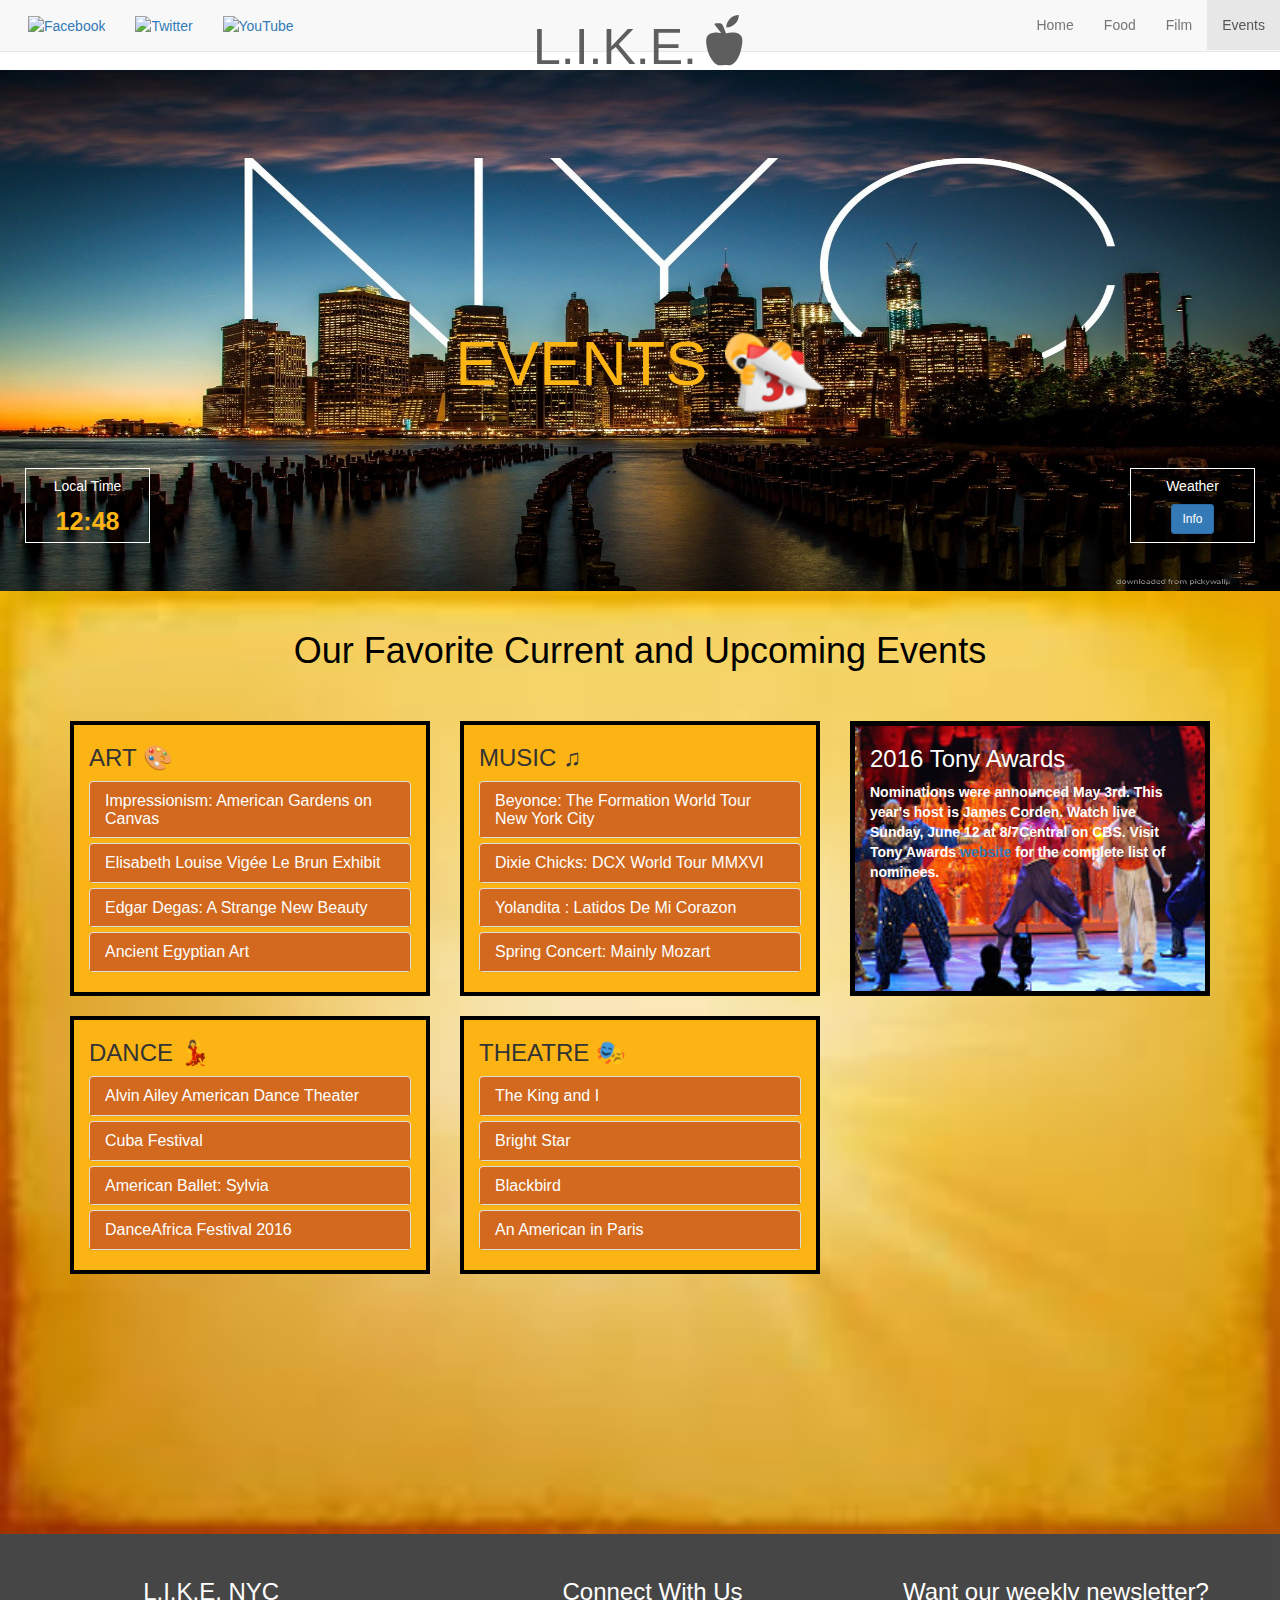
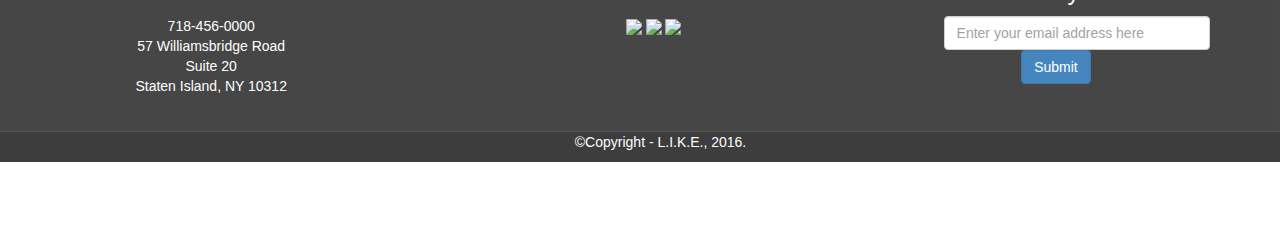
==== events.html @ f3e37ce5 "host temporarily" ====
<!DOCTYPE html>
<html lang="en">
  <head>
    <meta charset="utf-8">
    <meta http-equiv="X-UA-Compatible" content="IE=edge">
    <meta name="viewport" content="width=device-width, initial-scale=1">
    <!-- The above 3 meta tags *must* come first in the head; any other head content must come *after* these tags -->
    <title>Project Code Phase 2 - Group Project</title>
  
    <!-- Bootstrap -->
<link rel="stylesheet" href="https://maxcdn.bootstrapcdn.com/bootstrap/3.3.5/css/bootstrap.min.css">	
<link rel="stylesheet" href="https://maxcdn.bootstrapcdn.com/bootstrap/3.3.5/css/bootstrap-theme.min.css">
<link rel="stylesheet" href="css/style.css">

    <!-- HTML5 shim and Respond.js for IE8 support of HTML5 elements and media queries -->
    <!-- WARNING: Respond.js doesn't work if you view the page via file:// -->
    <!--[if lt IE 9]>
      <script src="https://oss.maxcdn.com/html5shiv/3.7.2/html5shiv.min.js"></script>
      <script src="https://oss.maxcdn.com/respond/1.4.2/respond.min.js"></script>
    <![endif]-->

  </head>
  
  <body onload="startTime()"> <!-- Needed for digital clock. -->
  <noscript>Sorry, your browser does not support JavaScript!</noscript>

  <!-- Responsive Collapsing NAVBAR -->
  <nav class="navbar navbar-default navbar-fixed-top" role="navigation">
  <div class="container-fluid">

  <div class="navbar-header" role="navigation"> <!-- Separate divs for brand & collapsible elements keesp things inline -->
    <a class="navbar-brand" href="index.html" title="L.I.K.E." alt="L.I.K.E.">L.I.K.E.<span class="glyphicon glyphicon-apple"></span></a> <!-- Brand will be visible in all views. -->
    <button type="button" class="navbar-toggle" data-toggle="collapse" data-target="#myNavbar">
        <span class="icon-bar"></span>
        <span class="icon-bar"></span>
        <span class="icon-bar"></span>
    </button>
  </div> <!-- class="navbar-header" role="navigation" -->

  <div class="collapse navbar-collapse" role="navigation" id=myNavbar>
    <ul class="nav <!-- navbar-nav --> navbar-left"> <!-- Social Media GLYPHICONS will disappear in mobile view.-->
      <a class="btn navbar-btn" href="https://www.facebook.com/" target="_blank" role="button"><img src="http://www.w3newbie.com/wp-content/uploads/facebook1.png" title="Facebook" alt="Facebook"></a>
      <a class="btn navbar-btn" href="https://twitter.com/" target="_blank" role="button"><img src="http://www.w3newbie.com/wp-content/uploads/twitter1.png" title="Twitter" alt="Twitter"></a>
      <a class="btn navbar-btn" href="https://www.youtube.com/" target="_blank" role="button"><img src="http://www.w3newbie.com/wp-content/uploads/youtube1.png" title="YouTube" alt="YouTube"></a>
      <!-- Reference: http://getbootstrap.com/components/#navbar-buttons -->
      <!--
      <li><a href="https://www.facebook.com/" target="_blank"><img src="http://www.w3newbie.com/wp-content/uploads/facebook1.png" title="Facebook" alt="Facebook" /></a></li>
      <li><a href="https://twitter.com/" target="_blank"><img src="http://www.w3newbie.com/wp-content/uploads/twitter1.png" title="Twitter" alt="Twitter" /></a></li>
      <li><a href="https://www.youtube.com/" target="_blank"><img src="http://www.w3newbie.com/wp-content/uploads/youtube1.png" title="YouTube" alt="YouTube" /></a></li>
      -->
    </ul>
    <ul class="nav navbar-nav navbar-right"> <!-- Menu will collapse to icon bars in mobiile view.-->
      <li><a href= "index.html" title="Home" alt="Home">Home</a></li>
      <li><a href= "food.html" title="Food" alt="Food">Food</a></li>
      <li><a href= "film.html" title="Film" alt="Film">Film</a></li>
      <li class= "active"><a href= "events.html" title="Events" alt="Events">Events</a></li>
    </ul>
  </div> <!-- class="collapse navbar-collapse" role="navigation" -->
  
  </div> <!--class="container-fluid" -->
  </nav>
  
  <!-- JUMBOTRON -->
  <div class="jumbotron" id="jumbotron1">
    <div class="container-fluid">
    <!-- Reference: http://getbootstrap.com/components/#jumbotron -->  
      <br>
      <br>
      <br>
      <br>
      <br>
      <br>
      <br>
      <br>
      <br>
      <h1>EVENTS  <img src="img/calendar.png" alt="calendar image"></h1>
      <br>
      <br>
      <div id="time" align="left">
        <h5>Local Time</h5>
        <p id="digitalclock"></p>
      </div>
      <div id="weather" align="right">
        <h5>Weather</h5>
        <a class="btn btn-primary btn-sm" href="https://weather.com/weather/today/l/USNY0996:1:US" target="_blank" role="button" title="The Weather Channel" alt="The Weather Channel">Info</a>
      </div>
    </div> <!-- class="container-fluid" -->
  </div> <!-- class="jumbotron" id="jumbotron1" -->
  
<!--
<body>
<noscript>Sorry, your browser does not support JavaScript!</noscript>


    <div class="jumbotron" id="jumbotron1">
      <h1>L.I.K.E. NYC</h1>
      <h3>EVENTS!</h3>
    <p><a class="btn btn-primary btn-lg" href="#" role="button">Learn More <span class="glyphicon glyphicon-record"></span> </a></p>
    </div>  
-->

<!-- NAV STARTS HERE
  
<nav class="navbar navbar-inverse navbar-fixed-top">
  <div class="nav-header">
    <a class="navbar-brand" href="#">L.I.K.E. NYC</a>
    
    <button type="button" class="navbar-toggle" data-toggle="collapse" data-target="#myNavbar">
        <span class="icon-bar"></span>
        <span class="icon-bar"></span>
        <span class="icon-bar"></span>
    </button>

    <div class="collapse navbar-collapse nav navbar-nav navbar-right" id="myNavbar">
      
          <li><a href= "index.html">Home</a></li>
          <li><a href= "food.html">Food</a></li>
          <li><a href= "film.html">Film</a></li>
          <li class= "active"><a href= "events.html">Events</a></li>

    </div>    
  </div>
</nav>
NAV ENDS HERE -->
    <div id="event_bckgrd">
    <br>
    <div class="main_content_head"><h1>Our Favorite Current and Upcoming Events</h1></div>
    <br>
    <br>
<!--THIS CONTAINER HOLDS THE THREE COLUMNS AND ALL OF THE ACCORDION PANELS-->
    <div class="container">
      <div class="row">
        <div class="col-md-4 col-sm-4">

<!--ART ACCORDION PANEL STARTS HERE-->         
          <div class="panel-group" role="tablist" aria-multiselectable="true" id="myAccord">
          <div id="artColor">
          <h3>ART &#127912  </h3>
            <div class="panel panel-default">
              <div class="panel-heading" role="tab" id="accord_1">
                <h3 class="panel-title"> <a href="#accord_one" aria-expanded="true" 
                    aria-controls="accord_one" data-toggle="collapse" data-parent="#myAccord">
                    Impressionism: American Gardens on Canvas</a></h3>
              </div>
              <div id="accord_one" class="panel-collapse collapse" 
                  role="tabpanel" aria-labelledby="accord_1">
                <div class="panel-body" id="panel-art">
                  <p>The Garden presents an exhibition exploring horticulture’s 
                      on American Impressionists. In the Enid Haupt Conservtory scroll through
                      an Impressionist garden designed by the garden’s curator Francisca Coelho; 
                      visit the art gallery to view the works of Childe Hassam, John Singer Sargent 
                      and more than 20 sculptures and paintings by their contemporaries. Afterward, 
                      take a scroll to see the flowers in full bloom throughout the garden or visit 
                      the Thain forest.</p>
                  <p>May 14-Sept 11<br>
                    Tue-Sun 10AM-6PM<br>
                    Closed Mondays</p> 
                  <p>Adults $20<br>
                    Students (with valid ID) $18<br>
                    Seniors (65+) $18<br>
                    Children (2-12)$8<br>
                    Children under 2 Fre</p>
                  <p>New York Botanical Garden<br>
                    2900 Southern Boulevard<br>
                    Bronx, NY 10458</p>
                  <button type="submit" class="btn-warning btn-md"><a href="http://www.nybg.org/exhibitions/2016/impressionism/index.php"  target="_blank"> 
                      Visit website</a></button> 
                </div>
              </div>
            </div>
     

<!--NEXT ART ACCORDION PANEL STARTS HERE--> 
             <div class="panel panel-default">
              <div class="panel-heading" role="tab" id="accord_2">
                <h3 class="panel-title"> <a href="#accord_two" aria-expanded="true" 
                    aria-controls="accord_two" data-toggle="collapse" data-parent="#myAccord">
                    Elisabeth Louise Vigée Le Brun Exhibit</a></h3>
              </div>
              <div id="accord_two" class="panel-collapse collapse" 
                  role="tabpanel" aria-labelledby="accord_two">
                <div class="panel-body" id="panel-art">
                  <p>Madame Elisabeth Louise Vigée Le Brun was a prominent French painter.  
                  Her style is considered part of the aftermath of Rococo, while she often 
                  adopts a neoclassical style. Vigée Le Brun cannot be considered a pure 
                  Neoclassicist, however, in that she creates mostly portraits in Neoclassical 
                  dress rather than the History painting. While serving as the portrait painter 
                  to Marie Antoinette, Vigée Le Brun works purely in Rococo in both her color and 
                  style choices.  Vigée Le Brun left a legacy of 660 portraits and 200 landscapes.</p>      
                  <p>Sun-Thu 10AM-5:30PM<br>
                    Fri-Sat 10AM-9PM</p>
                  <p>Adults $25<br>
                    Seniors (65 and older) $17<br>
                    Members Free<br>
                    Children under 12 Free</p>
                  <p>Metropolitan Museum of Art<br>
                    1000 Fifth Avenue<br>
                    New York, NY 10028</p>
                  <button type="submit" class="btn-warning btn-md"><a href="http://www.metmuseum.org/exhibitions/listings/2016/vigee-le-brun"  target="_blank">
                      Visit website</a></button> 
                </div>
              </div>
            </div>

<!--NEXT ART ACCORDION PANEL STARTS HERE--> 
             <div class="panel panel-default">
              <div class="panel-heading" role="tab" id="accord_3">
                <h3 class="panel-title"> <a href="#accord_three" aria-expanded="true" 
                    aria-controls="accord_three" data-toggle="collapse" data-parent="#myAccord">
                    Edgar Degas: A Strange New Beauty</a></h3>
              </div>
              <div id="accord_three" class="panel-collapse collapse" 
                  role="tabpanel" aria-labelledby="accord_three">
                <div class="panel-body" id="panel-art">
                  <p>On view 150 pieces of Degas' paintings, prints and drawings. The best part of this
                      exhibit is the exploration of Degas' another side-Degas the printmaker.  
                      An extraordinary view of one of the art world's true masters.  Not to be missed!</p>
                  <p>Through July 24<br>
                      Sun-Thu, Sat 10:30PM-5:30PM<br> 
                      Fri 10:30-8PM<br>
                      Adults $25<br>
                      Seniors $18<br>
                      Students $14<br>
                      Children 16 and under-Free</p>
                  <p>Museum of Modern Art<br>
                      11 West 53rd Stret<br>
                      New York, NY</p>
                  <button type="submit" class="btn-warning btn-md"><a href="http://www.moma.org/calendar/exhibitions/1613"  target="_blank">
                      Visit website</a></button> 
                </div>
              </div>
            </div>

<!--NEXT ART ACCORDION PANEL STARTS HERE--> 
             <div class="panel panel-default">
              <div class="panel-heading" role="tab" id="accord_4">
                <h3 class="panel-title"> <a href="#accord_four" aria-expanded="true" 
                    aria-controls="accord_four" data-toggle="collapse" data-parent="#myAccord">
                    Ancient Egyptian Art</a></h3>
              </div>
              <div id="accord_four" class="panel-collapse collapse" 
                  role="tabpanel" aria-labelledby="accord_four">
                <div class="panel-body" id="panel-art">
                  <p>"The Brooklyn Museum's collection of ancient Egyptian art, one of the 
                      largest and finest in the United States, is renowned throughout the world. 
                      The galleries for this unparalleled collection have been reorganized and reinstalled." 
                      -- Quote from Brooklyn Museum's website.</p>  
                      <p>Long Term Installation in the Egyptian Galleries<br>
                  <p>Mon/Tue	Closed<br>
                    Wed 11AM–6PM<br>
                    Thu	11AM–10PM<br>
                    Fri	11AM–6PM<br>
                    Sat	11AM–6PM<br>
                    Sun	11AM–6PM</p>
                    
                    <p>Brooklyn Museum<br>
                    200 Eastern Parkway<br>
                    Brooklyn, New York 11238</p>
                  <button type="submit" class="btn-warning btn-md"><a href="https://www.brooklynmuseum.org/exhibitions/ancient_egyptian_art"  target="_blank">
                      Visit website</a></button> 
                </div>
              </div>
            </div>
          </div>
          <br>
          
<!--DANCE ACCORDION PANELS START HERE-->         
          <div id="artColor">
            <h3>DANCE  &#128131</h3>
            <div class="panel panel-default">
              <div class="panel-heading" role="tab" id="accord_5">
                <h3 class="panel-title"> <a href="#accord_five" aria-expanded="true" 
                    aria-controls="accord_five" data-toggle="collapse" data-parent="#myAccord">
                    Alvin Ailey American Dance Theater</a></h3>
              </div>
              <div id="accord_five" class="panel-collapse collapse" 
                  role="tabpanel" aria-labelledby="accord_5">
                <div class="panel-body" id="panel-dance">
                  <p>The toupe comes back to town to perform two world premieres: Deep and Unititled 
                      America: Second Movement.  Also on the program:  Revelations, Blue Suites,  
                      Love Songs, Cry, The Hunt, Vespers and Piazzola Caldera.</p>
                  <p>June 8-19<br>
                      Tickets start at $25</p>
                  <p>Lincoln Center<br>
                      David H. Koch Theater<br>
                      20 Lincoln Center Plaza</p>
                      Visit website to see complete schedule</p>
                  <button type="submit" class="btn-warning btn-md"><a href="http://www.alvinailey.org/ailey-lincoln-center"  target="_blank">
                      Visit website</a></button>  
                </div>
              </div>
            </div>

<!--NEXT DANCE ACCORDION PANELS START HERE-->         
            <div class="panel panel-default">
              <div class="panel-heading" role="tab" id="accord_6">
                <h3 class="panel-title"> <a href="#accord_six" aria-expanded="true" 
                    aria-controls="accord_six" data-toggle="collapse" data-parent="#myAccord">
                    Cuba Festival</a></h3>
              </div>
              <div id="accord_six" class="panel-collapse collapse" 
                  role="tabpanel" aria-labelledby="accord_6">
                <div class="panel-body" id="panel-dance">
                  <p>The Joyce brings back a favorite: Malpaso Dance Company and 
                        introduces two Cuban dance companies to it NYC audience for the first time: 
                        DanzAbierta and Irene Rodríguez Compañía. </p>
                 <p>May 10-22<br>
                  <p>Mon-Wed 7:30PM<br>
                    Thu-Sat 8PM<br>
                    Sun 2PM</p>
                 <p>Tickets start at $10</p>
                  <p>The Joyce Theater<br>
                     75 Eighth Avenue<br>
                    New York, NY 10011</p>
                  <button type="submit" class="btn-warning btn-md"><a href="https://www.joyce.org/performance/cuba-festival/#.VyWY6DArLIV"  target="_blank">
                      Visit website</a></button>                       
                 </div>
              </div>
            </div>

<!--NEXT DANCE ACCORDION PANELS START HERE-->         
             <div class="panel panel-default">
              <div class="panel-heading" role="tab" id="accord_7">
                <h3 class="panel-title"> <a href="#accord_seven" aria-expanded="true" 
                    aria-controls="accord_seven" data-toggle="collapse" data-parent="#myAccord">
                    American Ballet:  Sylvia</a></h3>
              </div>
              <div id="accord_seven" class="panel-collapse collapse" 
                  role="tabpanel" aria-labelledby="accord_7">
                <div class="panel-body" id="panel-dance">
                  <p>Sylvia, originally Sylvia, ou La nymphe de Diane, is a full-length ballet in two
                        or three acts, first choreographed by Louis Mérante to music by Léo Delibes in 1876. 
                        Sylvia is a typical classical ballet in many respects, yet it has many interesting 
                        features that make it unique. Sylvia is notable for its mythological Arcadian setting, 
                        creative choreographies, expansive sets and, above all, its remarkable score.</p>
                  <p>May 9-Mon, 7:30PM<br>
                      May 10-Tue, 7:30PM<br>
                      May 11-Wed, 2PM and 7:30PM<br>
                      May 12-Thu, 7:30PM<br>
                      May 13-Fri, 7:30PM<br>
                      May 14-Sat, 2PM and 7:30PM<br>
                      Tickets start at $20</p>
                  <p>Lincoln Center Plaza<br>
                      American Ballet Theatre</p>
                  <button type="submit" class="btn-warning btn-md"><a href="http://www.metopera.org/Season/2016-ABT/Sylvia/"  target="_blank">
                      Visit website</a></button>   
                </div>
              </div>
            </div>

<!--NEXT DANCE ACCORDION PANELS START HERE-->         
            <div class="panel panel-default">
              <div class="panel-heading" role="tab" id="accord_8">
                <h3 class="panel-title"> <a href="#accord_eight" aria-expanded="true" 
                    aria-controls="accord_eight" data-toggle="collapse" data-parent="#myAccord">
                    DanceAfrica Festival 2016</a></h3>
              </div>
              <div id="accord_eight" class="panel-collapse collapse" 
                  role="tabpanel" aria-labelledby="accord_8">
                <div class="panel-body" id="panel-dance">
                  <p>This an annual festival that includes dance, music and a street fair. 
                      During this 39th year, the festival celebrates the culture of Senegal.</p>
                    <p>May 27, 7:30PM<br>
                      May 28, 2PM, 7:30PM<br>
                      May 29, 3PM<br>
                      May 30, 3PM<br>
                      Adults: $20-$60<br>
                      Children: $10-$30</p>
                     <p>BAM Howard Gilman Opera House<br>
                        (located in the Peter Jay Sharp Building)</p>
                  <button type="submit" class="btn-warning btn-md"><a href="http://www.bam.org/dance/2016/danceafrica"  target="_blank">
                      Visit website</a></button>   
               </div>
              </div>
            </div> <!--CLOSES PANEL PANEL-DEFAULT-->
             </div> <!--CLOSES THE PANEL-GROUP DIV FOUND IN THE FIRST PANEL SETUP.-->
            </div> <!--CLOSES THE artColor DIV-->
      </div> <!--ENDS THE FIRST COLUMN DIV.-->


<!--THE SECOND COLUMN OF ACCORDION PANELS START HERE-->
        <div class="col-md-4 col-sm-4">      

<!--MUSIC ACCORDION PANEL STARTS HERE-->         
          <div class="panel-group" role="tablist" aria-multiselectable="true" id="myAccord">
          <div id="artColor">
            <h3>MUSIC &#9835</h3>
            <div class="panel panel-default">
              <div class="panel-heading" role="tab" id="accord_9">
                <h3 class="panel-title"> <a href="#accord_nine" aria-expanded="true" 
                    aria-controls="accord_nine" data-toggle="collapse" data-parent="#myAccord">
                    Beyonce: The Formation World Tour New York City</a></h3>
              </div>
              <div id="accord_nine" class="panel-collapse collapse" 
                  role="tabpanel" aria-labelledby="accord_9">
                <div class="panel-body" id="panel-music">
                  <p>Beyonce brings it home to New York City! The Formation World Tour is the singer's seventh
                  concert tour and comes in support of her sixth studio album, Lemonade. The all-stadium tour 
                  was announced following her guest appearance at the Super Bowl 50 halftime show. The tour started  
                  in Miami, Florida and will conclude in Barcelona, Spain. The tour's title is in reference to Beyoncé's
                  2016 song "Formation</p>
                  <p>June 8, 7:30 PM<br>
                    $45, $70, $100, $180, $355</p>
                 <p>Citi Fields<br>
                    Flushing, NY</p>
                  <button type="submit" class="btn-warning btn-md"><a href="http://www.beyonce.com/tour/formation-world-tour/?tour_view=dates"  target="_blank">
                      Visit website</a></button>                    
                 </div>
              </div>
            </div>

<!--NEXT MUSIC ACCORDION PANEL STARTS HERE--> 
              <div class="panel panel-default">
              <div class="panel-heading" role="tab" id="accord_10">
                <h3 class="panel-title"> <a href="#accord_ten" aria-expanded="true" 
                    aria-controls="accord_ten" data-toggle="collapse" data-parent="#myAccord">
                    Dixie Chicks: DCX World Tour MMXVI</a></h3>
              </div>
              <div id="accord_ten" class="panel-collapse collapse" 
                  role="tabpanel" aria-labelledby="accord_ten">
                <div class="panel-body" id="panel-music">
                  <p>This all female country music band brings its world tour to New York City
                      for one night only. NYC is one of 40 U.S. cities that will get to experience
                      this trio in 2016.</p>
                  <p>June 13 7PM<br>
                      Tickets - $79, $150, $250</p>                  
                  <p>Madison Square Garden<br>
                      4 Pennsylvania Plaza<br>
                      New York, NY</p>
                  <button type="submit" class="btn-warning btn-md"><a href="http://www.dixiechicks.com/tour/"  target="_blank">
                      Visit website</a></button>        
                </div>
              </div>
            </div>

<!--NEXT MUSIC ACCORDION PANEL STARTS HERE--> 
             <div class="panel panel-default">
              <div class="panel-heading" role="tab" id="accord_11">
                <h3 class="panel-title"> <a href="#accord_eleven" aria-expanded="true" 
                    aria-controls="accord_eleven" data-toggle="collapse" data-parent="#myAccord">
                    Yolandita : Latidos De Mi Corazon</a></h3>
              </div>
              <div id="accord_eleven" class="panel-collapse collapse" 
                  role="tabpanel" aria-labelledby="accord_eleven">
                <div class="panel-body" id="panel-music">
                <p> Yolandita Monge  is an international singer-songwriter and actress 
                    from Puerto Rico and the one of the first Puerto Rican female pop 
                    singers to be nominated for the Grammy Music Awards. She has been 
                    in the music business since her adolescence, and has recorded over 
                    thirty albums through her career. Yolandita is also widely recognized 
                    as one of Puerto Rico's Divas and one of the bestselling artists in her 
                    homeland </p>
                <p>May 28 8PM<br>
                    $25, $45, $60, $65</p>
                <p>Lehman Center for the  Performing Arts<br>
                    250 Bedford Park Boulevard<br>
                    Bronx, NY  10468</p>
                  <button type="submit" class="btn-warning btn-md"><a href="http://lehmancenter.org/events/yolandita/"  target="_blank">
                      Visit website</a></button>   
                </div>
              </div>
            </div>
 
<!--NEXT MUSIC ACCORDION PANEL STARTS HERE--> 
             <div class="panel panel-default">
              <div class="panel-heading" role="tab" id="accord_12">
                <h3 class="panel-title"> <a href="#accord_twelve" aria-expanded="true" 
                    aria-controls="accord_twelve" data-toggle="collapse" data-parent="#myAccord">
                    Spring Concert: Mainly Mozart</a></h3>
              </div>
              <div id="accord_twelve" class="panel-collapse collapse" 
                  role="tabpanel" aria-labelledby="accord_twelve">
                <div class="panel-body" id="panel-music">
                  <p>The pieces to be performed includes Mozart's Solemn Vespers, along with works of 
                      Giuseppi Verdi and Gabriel Faure. The works of two modern composers will also 
                      be presented.</p>
                   <p>Sat May 21, 8PM<br>
                        Seniors $20, $15<br>
                        Students $10</p>
                    <p> St. Clare's R.C. Church<br>
                        110 Nelson Ave<br> 
                        Staten Island NY 10308</p>
                  <button type="submit" class="btn-warning btn-md"><a href="http://richmondchoral.com/events/"  target="_blank">
                      Visit website</a></button>   
                 </div>
              </div>
            </div>
            </div>
            <br>

<!--THEATRE ACCORDION PANELS START HERE-->         
          <div id="artColor">
           <h3>THEATRE  &#127917</h3>
            <div class="panel panel-default">
              <div class="panel-heading" role="tab" id="accord_13">
                <h3 class="panel-title"> <a href="#accord_thirteen" aria-expanded="true" 
                    aria-controls="accord_thirteen" data-toggle="collapse" data-parent="#myAccord">
                    The King and I</a></h3>
              </div>
              <div id="accord_thirteen" class="panel-collapse collapse" 
                  role="tabpanel" aria-labelledby="accord_thirteen">
                <div class="panel-body" id="panel-theatre">
                  <p>In 1862, a British widow moves with her son to Siam to become teacher to the 
                      king's children. Upon arrival, she finds he is not a man of his word.  Even worst, 
                      his views about the role of women goes against her sensibility.  Their clashes in 
                      personalities lead to some interesting and entertaining interactions.</p>
                  <p>Tue/Thu 7PM<br>
                      Wed/Fri/Sat 8PM<br>
                      Wed/Sat 2PM<br>
                      Sun 3PM<br>
                      $85-$165</p>
                  <p>Vivian Beaumont Theater<br>
                      150 West 65th Street<br>
                      New York, NY 10023</p>
                  <button type="submit" class="btn-warning btn-md"><a href="http://www.lct.org/shows/king-and-i/"  target="_blank">
                      Visit website</a></button>
                </div>
              </div>
            </div>

<!--NEXT THEATRE ACCORDION PANELS START HERE-->         
            <div class="panel panel-default">
              <div class="panel-heading" role="tab" id="accord_14">
                <h3 class="panel-title"> <a href="#accord_fourteen" aria-expanded="true" 
                    aria-controls="accord_fourteen" data-toggle="collapse" data-parent="#myAccord">
                    Bright Star</a></h3>
              </div>
              <div id="accord_fourteen" class="panel-collapse collapse" 
                  role="tabpanel" aria-labelledby="accord_14">
                <div class="panel-body" id="panel-theatre">
                  <p>This is a new play by Steve Martin, based on a true story. A young literary editor
                      meets a solider just returning from war.  Their relationship forces her to face
                      an unpleasant incident from her past. In the process of dealing with her past,
                      both their lives change.</p>
                  <p>Tue/Thu 7PM<br>
                      Wed/Fri/Sat 8PM<br>
                      Wed/Sat 2PM<br>
                      Sun 3PM<br>
                      $45-$145</p>
                      Cort Theatre<br>
                      138 West 48th Street<br>
                      New York, NY 10036<br>
                  <button type="submit" class="btn-warning btn-md"><a href="http://brightstarmusical.com/index.php"  target="_blank">
                      Visit website</a></button>
                </div>
              </div>
            </div>

<!--NEXT THEATRE ACCORDION PANELS START HERE-->         
            <div class="panel panel-default">
              <div class="panel-heading" role="tab" id="accord_15">
                <h3 class="panel-title"> <a href="#accord_fifteen" aria-expanded="true" 
                    aria-controls="accord_fifteen" data-toggle="collapse" data-parent="#myAccord">
                    Blackbird</a></h3>
              </div>
              <div id="accord_fifteen" class="panel-collapse collapse" 
                  role="tabpanel" aria-labelledby="accord_15">
                <div class="panel-body" id="panel-theatre">
                  <p>Staring Jeff Daniels and Michelle Williams. A couple meets for the 
                  first time in 15 years. Will those old feelings be rediscovered or have 
                  they really moved on?</p>
                    <p>Mon/Wed/Fri/Sat 8PM<br>
                    Tue/Thu 7PM<br>
                    Wed/Sat 2PM<br>
                    $39 - $145</p>
                  <p>Belasco Theatre<br>
                    111 West 44th Street<br>
                    New York, NY 10036<br>
                  <button type="submit" class="btn-warning btn-md"><a href="http://blackbirdbroadway.com/ticketing-1?gclid=CjwKEAiAuKy1BRCY5bTuvPeopXcSJAAq4OVsmcd5WxJIpB4JfPxlC" 
                      target="_blank">
                      Visit website</a></button>
                </div>
              </div>
            </div>

<!--NEXT THEATRE ACCORDION PANELS START HERE-->         
              <div class="panel panel-default">
              <div class="panel-heading" role="tab" id="accord_16">
                <h3 class="panel-title"> <a href="#accord_sixteen" aria-expanded="true" 
                    aria-controls="accord_sixteen" data-toggle="collapse" data-parent="#myAccord">
                    An American in Paris</a></h3>
              </div>
              <div id="accord_sixteen" class="panel-collapse collapse" 
                  role="tabpanel" aria-labelledby="accord_16">
                <div class="panel-body" id="panel-theatre">
                  <p>An American solider and a French girl meet in the City of Light
                      after World War II, both looking to change their lives. Romance ensues.</p>
                  <p>Tue/Thu 7PM<br>
                      Wed/Fri/Sat 8PM<br>
                      Wed/Sat 2PM<br>
                      Sun 3PM<br>
                      $57-$147</p>
                  <p>Palace Theatre<br>
                      1564 Broadway<br>
                      New York, NY 10036<br>
                  <button type="submit" class="btn-warning btn-md"><a href="http://www.anamericaninparisbroadway.com/"
                        target="_blank">
                      Visit website</a></button>
                </div> <!--CLOSES PANEL-BODY-->
              </div> <!--CLOSES PANEL-COLLAPSE-->
            </div> <!--CLOSES PANEL-DEFAULT-->
            </div> <!--CLOSES THE PANEL-GROUP DIV FOUND IN THE FIRST PANEL SETUP.-->
          </div> <!--ENDS THE artColor DIV.-->
      </div> <!-- CLOSES SECOND COLUMN CONTAINER-->

<!--THE THIRD COLUMN STARTS HERE-->
          <div class="col-md-4 col-sm-4">
          <div id="tony-awards">
              <h3>2016 Tony Awards</h3>
                <p><strong>Nominations were announced May 3rd. This year's host is James Corden. 
                    Watch live Sunday, June 12 at 8/7Central on CBS.
                    Visit Tony Awards <a href="http://www.tonyawards.com/en_US/nominees/index.html"  target="_blank" text-decoration: underline>website </a>for the complete list of nominees.</strong></p>
          </div> <!--CLOSES THE artColor DIV-->
        </div> <!--CLOSES COLUMN DIV-->
      </div> <!--CLOSES THE ROW DIV.-->
     </div> <!--CLOSES THE CONTAINER DIV.-->
<br>
<br>
<br>
<br>
<br>
<br>
<br>
<br>
<br>
<br>
<br>
<br>


      </div><!--CLOSES BACKGROUND COLOR DIV.-->


<footer><!-- FIRST FOOTER BEGINS -->
    <section>
        <h3>L.I.K.E. NYC</h3>
        <p>718-456-0000<br>
        57 Williamsbridge Road<br>
        Suite 20<br>
        Staten Island, NY 10312<br></p>
    </section>
    
    <section><!-- SOCIAL MEDIA LINKS START -->
    <h3 class="paddingSocial">Connect With Us</h3>
    <ul class="social">
        <li><a href="https://www.facebook.com/"><img src="http://www.w3newbie.com/wp-content/uploads/facebook1.png" /></a></li>
        <li><a href="https://twitter.com/"><img src="http://www.w3newbie.com/wp-content/uploads/twitter1.png" /></a></li>
        <li><a href="https://www.youtube.com/"><img src="http://www.w3newbie.com/wp-content/uploads/youtube1.png" /></a></li>
    </ul>
</section><!-- SOCIAL MEDIA LINKS END -->

<section><!-- NEWSLETTER FORM BEGINS HERE. Added by Irene 05-02.-->
        <h3>Want our weekly newsletter?</h3>
        <form class="form-inline">
          <div class="form-group">
            <label for="newsletter">Email</label>
            <input type="email" class="form-control" id="newsletter" style="width: 266px"
              placeholder="Enter your email address here">
          </div>
          <button type="submit" class="btn btn-primary">Submit</button>
        </form>
  </section><!-- NEWSLETTER FORM ENDS HERE. Added by Irene 05-02.-->


        
</footer><!-- FIRST FOOTER ENDS -->

<footer class="second"><!-- SECOND FOOTER BEGINS -->
    <p class="paddingCopyfooter">&#169Copyright - L.I.K.E., 2016.</p>
</footer><!-- SECOND FOOTER ENDS -->   







    <!-- jQuery (necessary for Bootstrap's JavaScript plugins) -->
    <script src="js/jquery.js"></script>
    <!-- Include all compiled plugins (below), or include individual files as needed -->
    <script src="js/bootstrap.js"></script>
    
    <!-- Our Javascript File DO NOT DELETE -->
    <script src="js/ourjavascript.js"></script>
    
    </body>
</html>
---- css/style.css ----
body { 
    padding-top: 70px;
    padding-bottom: 70px;
}

/*STICKY FOOTER*/
#footer { height: 100px; }


/*NAVBAR styling begins*/

.navbar-left img {
    height: 40px;
    /*By default, the navbar is 50px high. Resource: http://getbootstrap.com/components/#navbar-fixed-top*/
}

.navbar-brand {
    font-size: 50px;
    /*Below is what centers the brand in the middle of the navbar.*/
    position: absolute;
    text-align: center;
    width: 100%;
}

/*NAVBAR styling ends*/

/*JUMBOTRON styling begins*/

.jumbotron {
    color: #fcb314;
    /*This is the color we picked on Pixlr the first day of the group project.*/
    text-align: center;
}

#jumbotron1 {
    background-image: url("../img/nycphoto.jpg");
    background-size: 100% 100%;
    background-repeat: no-repeat;
}

#time {
    color: white;
    text-align: center;
    border: solid white 1px;
    width: 125px;
    height: 75px;
    float: left;
    margin: 0 10px;
}

#digitalclock {
    color: #fcb314;
    font-size: 25px;
    font-weight: bold;
}

#weather {
    color: white;
    text-align: center;
    border: solid white 1px;
    width: 125px;
    height: 75px;
    float: right; /*This moves weather to lower right corner.*/
    margin: 0 10px;
}

#weather .btn .btn-sm {
    background-color: #fcb314;
}

.imageCredit {
    float: right; /*Note to self (Elizabeth): Do NOT change!*/
    margin: 0 10px;
}

.imageCredit > a {
    color: #fcb314;
    font-size: 12px;
    text-decoration: none;
}

/*JUMBOTRON styling ends*/

/*CAROUSEL styling begins*/

#carousel-example-generic {
    background-color: #336699;
    /*Picked from: http://www.w3schools.com/colors/colors_picker.asp*/
}

.carousel-inner > .item > h4 {
    color: white;
    text-align: center;
}

.carousel-inner > .item > a > img {
/* Change "height: auto;" of ".img-responsive" */
    height: 250px;
}

.carousel-caption a {
    color: #fcb314;
    text-decoration: none;
    font-weight: bold;
}

.carousel-indicators .active {
    border: 2px solid #FFFFFF;
    background-color: #fcb314;
}


@media only screen and (max-width: 695px) /*Do not touch!*/
    {.carousel-inner > .item > a > .img-responsive {
        height: auto;
        width: auto;
        }
    }

/*CAROUSEL styling ends*/

/*FOOD styling begins*/

.foodgridheading {
    text-align: center;
    background-color: #fcb314;
}

.foodgridheading p {
    font-size: medium;
}

.row3 > .foodgridcolumn > h4::first-letter {
    font-size: xx-large;
    color: #fcb314;
}/*Resource: http://www.w3schools.com/css/css_pseudo_elements.asp*/

.foodgridcolumn .nav-tabs a {
    font-size: x-large;
    font-weight: bold;
}

.modal-body .label-primary {
    font-size: small;
}

.modal-body a {
    color: #fcb314;
    text-decoration: none;
    font-size: small;
}

.modal-footer {
    text-align: center;
}

.modal-footer .label {
    font-size: small;
}

.orangeLIKE {
    background-color: #fcb314;
}/*JQuery .addClass & .removeClass (lines 45 & 51)*/ 

/* FOOD styling ends*/

/*TRANSPORTTION styling begins*/

#transportation .caption {
    text-align: center;
}

/*TRANSPORTTION styling ends*/

ul.social li {
    display: inline;
    }    
    
ul.social li img {
    height: 50px;
    }     

/*THIS CLASS HELPS TO CENTER THE SOCIAL MEDIA ICONS IN THE FOOTER. Added by Irene 05-02.*/
h3.paddingSocial {
    padding-left: 38px;
}


/*THIS CLASS HELPS TO CENTER THE COPYRIGHT LINE IN THE FOOTER. Added by Irene 05-02.*/
p.paddingCopyfooter {
    padding-left: 41px;
}

footer {
    background: #333333;
    width: 100%;
    overflow: hidden;
    opacity: 0.90;
    }    
      
footer p, footer h3 {
    color: #fff;
    }    
    
footer p a {
    color: #FFF;
    text-decoration: none;
    } 

section {
    width: 29%;
    float: left;
    margin: 2% 2%;
    text-align: center;
    
    }

.second {
    border-top: 1px solid #4D4E50;
    background-color: #333333;
    max-height: 50px;
    text-align: center;
    opacity: 0.95;
    }    

ul {
    list-style: none;
    } 



/*BELOW IS THE CSS FOR THE EVENTS PAGE. Added by Irene 04-24*/
/*THIS COLORS THE BACKGROUND OF THE BOX HOLIDING EACH GROUPS OF EVENTS*/
#artColor {
    border: 4px solid #000000;
    padding: 0px 15px 20px 15px;
    background:  #fcb314;
}    

/*THIS APPLIES COLOR TO THE OPENED ACCORDION PANELS. Added by Irene 04-24*/

.panel-title {
    color: #ffffff;    
}

/* BACKGROUND IMAGES FOR ACCORDION PANELS.  Added by Irene 05-08*/
#panel-art {
    background-image: url("../images/chagall.jpg");
    background-size: 100% 100%;
    background-repeat: no-repeat;
    font-weight: bold;
    color: #ffffff;
}

#panel-dance {
    background-image: url("../images/degas_dancer.jpg");
    background-size: 100% 100%;
    background-repeat: no-repeat;
    font-weight: bold;
    color: #ffffff;
}

#panel-music {
    background-image: url("../images/musical_note.jpg");
    background-size: 100% 100%;
    background-repeat: no-repeat;
    font-weight: bold;
    color: #ffffff;
}

#panel-theatre {
    background-image: url("../images/theatre_scene.jpg");
    background-size: 100% 100%;
    background-repeat: no-repeat;
    font-weight: bold;
    color: #ffffff;
}

#tony-awards {
    background-image: url("../images/tony_awards.jpg");
    background-size: 100% 100%;
    background-repeat: no-repeat;
    font-weight: bold;
    color: #ffffff;
    height: 275px;
    border: 5px solid #000000;
    padding: 0px 15px 20px 15px;
    
}





#event_bckgrd {
    background-image: url("../images/background_brown.jpg");
    background-size:  100% 100%;
    background-repeat: no-repeat;
    margin-top: -30px;
}


/*END OF BACKGROUND IMAGES FOR ACCORDION PANELS - Added by Irene 05-08 */

/*THIS GIVES COLOR TO EACH BUTTON ON EVERY ACCORDION PANEL. Added by Irene 04-25.*/
#accord_1, #accord_2, #accord_3, #accord_4, #accord_5, #accord_6, 
    #accord_7, #accord_8, #accord_9, #accord_10, #accord_11, #accord_12, 
    #accord_13, #accord_14, #accord_15, #accord_16, #accord_17, #accord_18 {
    background: #d2691e;}

/*BELOW IS THE STYLE FOR THE MAIN CONTENT AREA Added by Irene 04-25.*/
.main_content_head {
    color: #000000;
    text-align: center;
    font-weight: bold;
}
/*ABOVE IS THE CSS FOR THE EVENTS PAGE. Added by Irene 04-24*/



.carousel-inner img {
  margin: auto;
} 

/*
.carousel img {
    min-width: 100%;
} 
*/




/*
footer {
    background: #333333;
    width: 100%;
    overflow: hidden;
    opacity: 0.90;
    }    
    
    
footer p, footer h3 {
    color: #fff;
    }    
footer p a {
    color: #FFF;
    text-decoration: none;
    } 

ul.social li {
    display: inline;
    }    
    
ul.social li img {
    height: 20px;
    }     
    
.second {
    border-top: 1px solid #4D4E50;
    background-color: #333333;
    max-height: 50px;
    text-align: center;
    opacity: 0.95;
    }    

section {
    width: 29%;
    float: left;
    margin: 2% 2%;
    text-align: center;
    
    }

  section {
    float: left;
    width: 100%;
    margin: 0;
    padding: 0;
    list-style: none;
 
} */

/*Lisa, see chat message.
.img-responsive {
    max-width: 100%;
    height: auto;
    display: block;
    border-width: 20px;
    border-color: Black;
}*/

#help{
    height:300px;
}

/*
.film {
  
  border-style:solid;
  border-color:#287EC7;
  width: 320px;
  height: 227px;
  margin-top: 22px;  
  margin-left: 22px;
}
*/

@import url(http://fonts.googleapis.com/css?family=Roboto:400,900);

.module {
  background: 
    linear-gradient(
      rgba(0, 0, 0, 0.6),
      rgba(0, 0, 0, 0.6)
    ),
    url(http://s32.postimg.org/61wclu8hx/cinema.jpg);
  background-size: cover;
  width: 300px;
  height: 200px;
  margin: 44px 0 0 10px;
  position: relative;
  float: left;
}

.film h2 {
  font-family: 'Roboto', sans-serif;
  font-weight: 900;
  color: white;
  text-transform: uppercase;
  margin: 0;
  position: absolute;
  top: 50%;
  left: 50%;
  font-size: 35px;
  transform: translate(-50%, -50%);
}
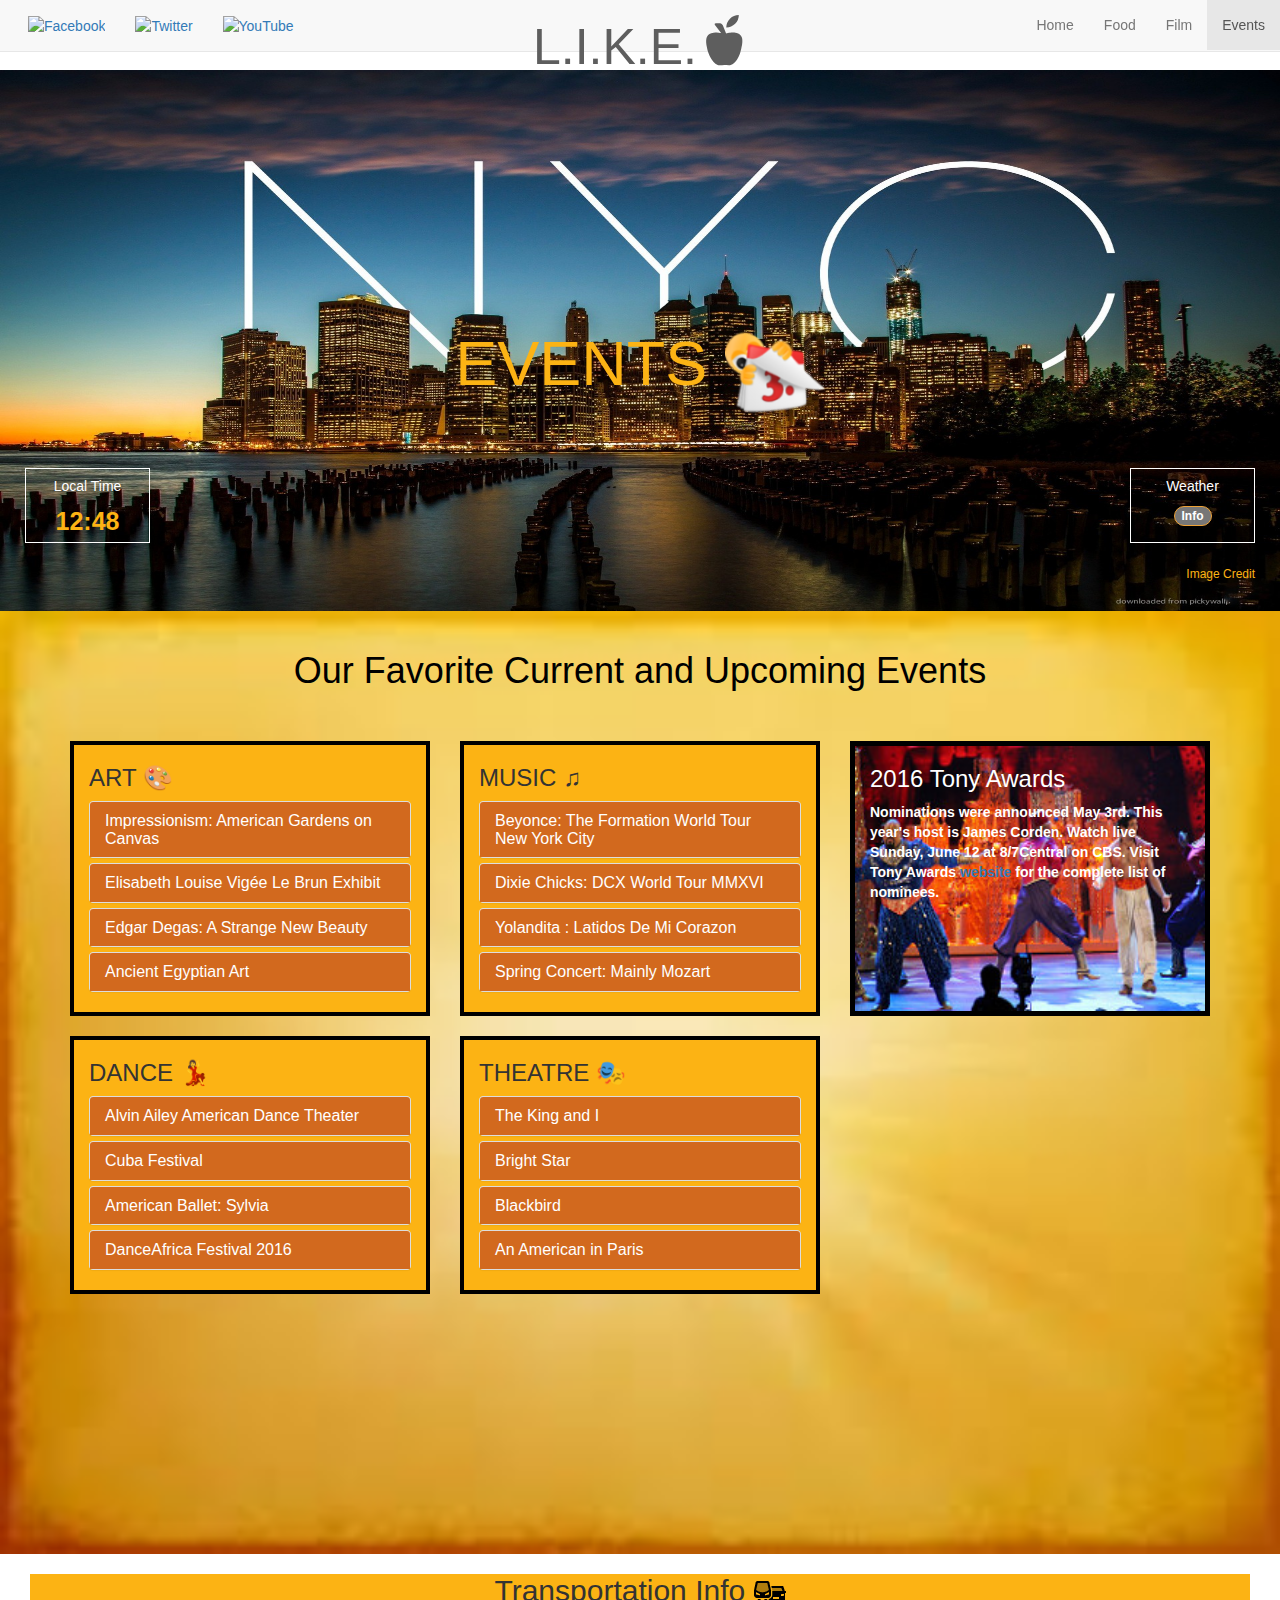
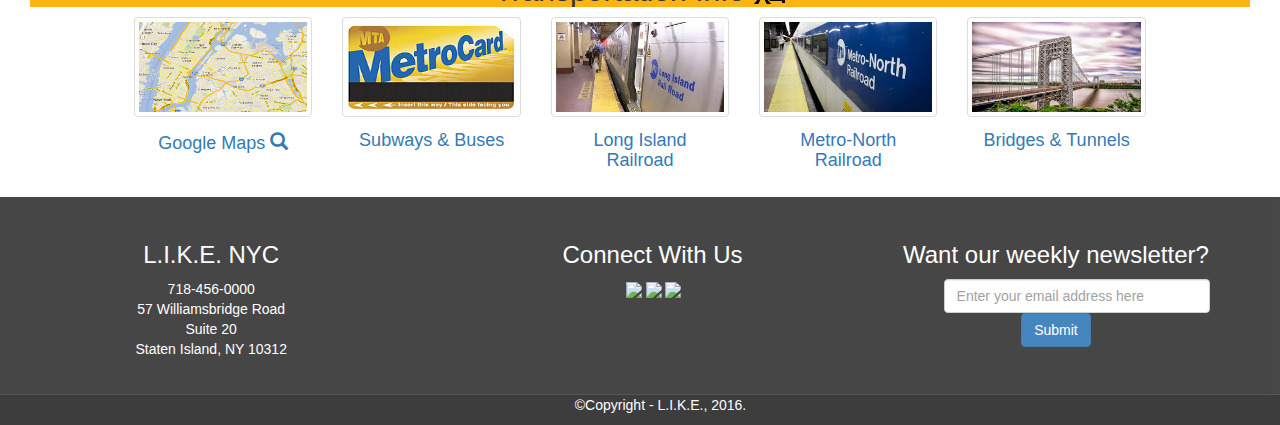
==== commit 5352b626: "hopefully this switches things" ====
--- a/events.html
+++ b/events.html
@@ -63,7 +63,7 @@
   <!-- JUMBOTRON -->
   <div class="jumbotron" id="jumbotron1">
     <div class="container-fluid">
-    <!-- Reference: http://getbootstrap.com/components/#jumbotron -->  
+      <!-- Reference: http://getbootstrap.com/components/#jumbotron -->  
       <br>
       <br>
       <br>
@@ -76,17 +76,21 @@
       <h1>EVENTS  <img src="img/calendar.png" alt="calendar image"></h1>
       <br>
       <br>
-      <div id="time" align="left">
+      <div id="time">
         <h5>Local Time</h5>
         <p id="digitalclock"></p>
-      </div>
-      <div id="weather" align="right">
+      </div> <!-- id="time" -->
+      <div id="weather">
         <h5>Weather</h5>
-        <a class="btn btn-primary btn-sm" href="https://weather.com/weather/today/l/USNY0996:1:US" target="_blank" role="button" title="The Weather Channel" alt="The Weather Channel">Info</a>
-      </div>
+        <a class="btn btn-warning btn-sm badge" href="https://weather.com/weather/today/l/USNY0996:1:US" target="_blank" role="button" title="The Weather Channel" alt="The Weather Channel">Info</a>
+      </div> <!-- id="weather" -->
     </div> <!-- class="container-fluid" -->
+    <br>
+    <div class="imageCredit">
+      <a href="http://www.pickywallpapers.com/1920x1080/around-the-world/usa/nyc-letters-wallpaper/download/" target="_blank" title="Image Credit" alt="Image Credit">Image Credit</a>
+    </div> <!-- class="imageCredit" -->
   </div> <!-- class="jumbotron" id="jumbotron1" -->
-  
+
 <!--
 <body>
 <noscript>Sorry, your browser does not support JavaScript!</noscript>
@@ -630,8 +634,85 @@
 
       </div><!--CLOSES BACKGROUND COLOR DIV.-->
 
-
-<footer><!-- FIRST FOOTER BEGINS -->
+  <!--TRANSPORTATION heading begins-->
+  <div class="row4 container-fluid">
+    <div class="col-xs-12 foodgridcolumn">
+      <h2 class="foodgridheading">Transportation Info <img src="img/trans//glyph-transport.png"></h2>
+    </div> <!--class="col-xs-12 foodgridcolumn" -->
+  </div> <!-- class="row4 container-fluid" -->
+  <!--TRANSPORTATION heading ends-->
+      
+  <!--TRANSPORTATION thumbnails begins-->
+  <div class="container-fluid" id="transportation">
+    <div class="row5">
+    
+      <!--Backup in case "col-sm-offset-1" doesn't work.
+      <div class="col-sm-1">
+        <a href="#" class="thumbnail"><img src="#" alt="#"></a>
+      </div>
+      -->
+  
+      <div class="col-sm-2 col-sm-offset-1">
+        <div class="thumbnail">
+          <a href="https://www.google.com/maps/place/New+York,+NY/@40.779965,-73.9347846,12z/data=!4m2!3m1!1s0x89c24fa5d33f083b:0xc80b8f06e177fe62" target="_blank"><img src="img/trans/nycGoogleMap.png" style="height: 100%; width: 100%;" title="New York, NY on Google Maps" alt="New York, NY on Google Maps"></a>
+          <div class="caption">
+            <h4><a href="https://www.google.com/maps/place/New+York,+NY/@40.779965,-73.9347846,12z/data=!4m2!3m1!1s0x89c24fa5d33f083b:0xc80b8f06e177fe62" target="_blank" title="New York, NY on Google Maps" alt="New York, NY on Google Maps">Google Maps <span class="glyphicon glyphicon-search"></span></a></h4>
+          </div> <!-- class="caption" -->
+        </div> <!-- class="thumbnail" -->
+      </div> <!-- class="col-sm-2 col-sm-offset-1" -->
+
+      <div class="col-sm-2">
+        <div class="thumbnail">
+          <a href="http://www.mta.info/nyct" target="_blank"><img src="img/trans/metrocard.jpg" style="height: 100%; width: 100%;" title="Subways & Buses" alt="Subways & Buses"></a>
+          <div class="caption">
+            <h4><a href="http://www.mta.info/nyct" target="_blank" title="Subways & Buses" alt="Subways & Buses">Subways & Buses</a></h4>
+          </div> <!-- class="caption" -->
+        </div> <!-- class="thumbnail" -->
+      </div> <!-- class="col-sm-2 -->
+
+      <div class="col-sm-2">
+        <div class="thumbnail">
+          <a href="http://www.mta.info/lirr" target="_blank"><img src="img/trans/lirr.jpg" style="height: 100%; width: 100%;" title="Long Island Railroad" alt="Long Island Railroad"></a>
+          <div class="caption">
+            <h4><a href="http://www.mta.info/lirr" target="_blank" title="Long Island Railroad" alt="Long Island Railroad">Long Island Railroad</a></h4>
+          </div> <!-- class="caption" -->
+        </div> <!-- class="thumbnail" -->
+      </div> <!-- class="col-sm-2 -->
+
+      <div class="col-sm-2">
+        <div class="thumbnail">
+          <a href="http://www.mta.info/mnr" target="_blank"><img src="img/trans/metro-north.jpg" style="height: 100%; width: 100%;" title="Metro-North Railroad" alt="Metro-North Railroad"></a>
+          <div class="caption">
+            <h4><a href="http://www.mta.info/mnr" target="_blank" title="Metro-North Railroad" alt="Metro-North Railroad">Metro-North Railroad</a></h4>
+          </div> <!-- class="caption" -->
+        </div> <!-- class="thumbnail" -->
+      </div> <!-- class="col-sm-2 -->
+
+      <div class="col-sm-2">
+        <div class="thumbnail">
+          <a href="http://www.mta.info/bandt" target="_blank"><img src="img/trans/gwBridge.jpg" style="height: 100%; width: 100%;" title="Bridges & Tunnels" alt="Bridges & Tunnels"></a>
+          <div class="caption">
+            <h4><a href="http://www.mta.info/bandt" target="_blank" title="Bridges & Tunnels" alt="Bridges & Tunnels">Bridges & Tunnels</a></h4>
+          </div> <!-- class="caption" -->
+        </div> <!-- class="thumbnail" -->
+      </div> <!-- class="col-sm-2 col-sm-offset-1" -->
+
+      <!--Backup in case thumbnails do not center in row.
+      <div class="col-sm-1">
+        <a href="#" class="thumbnail"><img src="#" alt="#"></a>
+      </div>  
+      -->
+                
+    </div> <!-- class="row" -->
+  </div> <!-- class="container-fluid" -->
+  <!--TRANSPORTATION thumbnails ends-->
+  <!-- Reference: http://getbootstrap.com/components/#thumbnails-custom-content -->
+
+  <br>
+  <br>
+  <br>
+  <div id="footer"> <!-- PLACED ENTIRE FOOTER IN DIV TO STICK TO BOTTOM-->
+  <footer class="first"> <!--FIRST FOOTER BEGINS -->
     <section>
         <h3>L.I.K.E. NYC</h3>
         <p>718-456-0000<br>
@@ -647,9 +728,9 @@
         <li><a href="https://twitter.com/"><img src="http://www.w3newbie.com/wp-content/uploads/twitter1.png" /></a></li>
         <li><a href="https://www.youtube.com/"><img src="http://www.w3newbie.com/wp-content/uploads/youtube1.png" /></a></li>
     </ul>
-</section><!-- SOCIAL MEDIA LINKS END -->
-
-<section><!-- NEWSLETTER FORM BEGINS HERE. Added by Irene 05-02.-->
+    </section><!-- SOCIAL MEDIA LINKS END -->
+
+    <section><!-- NEWSLETTER FORM BEGINS HERE. Added by Irene 05-02.-->
         <h3>Want our weekly newsletter?</h3>
         <form class="form-inline">
           <div class="form-group">
@@ -659,22 +740,14 @@
           </div>
           <button type="submit" class="btn btn-primary">Submit</button>
         </form>
-  </section><!-- NEWSLETTER FORM ENDS HERE. Added by Irene 05-02.-->
-
-
-        
-</footer><!-- FIRST FOOTER ENDS -->
-
-<footer class="second"><!-- SECOND FOOTER BEGINS -->
+    </section><!-- NEWSLETTER FORM ENDS HERE. Added by Irene 05-02.-->
+  </footer><!-- FIRST FOOTER ENDS -->
+
+  <footer class="second"><!-- SECOND FOOTER BEGINS -->
     <p class="paddingCopyfooter">&#169Copyright - L.I.K.E., 2016.</p>
-</footer><!-- SECOND FOOTER ENDS -->   
-
-
-
-
-
-
-
+  </footer><!-- SECOND FOOTER ENDS -->   
+  </div> <!-- PLACED ENTIRE FOOTER IN DIV TO STICK TO BOTTOM-->
+      
     <!-- jQuery (necessary for Bootstrap's JavaScript plugins) -->
     <script src="js/jquery.js"></script>
     <!-- Include all compiled plugins (below), or include individual files as needed -->
--- a/css/style.css
+++ b/css/style.css
@@ -68,16 +68,18 @@
     background-color: #fcb314;
 }
 
-.imageCredit {
+#jumbotron1 .imageCredit {
     float: right; /*Note to self (Elizabeth): Do NOT change!*/
-    margin: 0 10px;
-}
-
-.imageCredit > a {
+    margin: 0 25px;
+}
+
+#jumbotron1 .imageCredit > a {
     color: #fcb314;
     font-size: 12px;
     text-decoration: none;
 }
+
+/*Tried to apply @media query to #jumbotron1 background-image but did not work. Believe it has to do with original image being wallpaper.*/
 
 /*JUMBOTRON styling ends*/
 
@@ -88,30 +90,40 @@
     /*Picked from: http://www.w3schools.com/colors/colors_picker.asp*/
 }
 
-.carousel-inner > .item > h4 {
+#carousel .carousel-inner > .item > h4 {
     color: white;
     text-align: center;
 }
 
-.carousel-inner > .item > a > img {
+#carousel .carousel-inner > .item > a > img {
 /* Change "height: auto;" of ".img-responsive" */
     height: 250px;
 }
 
-.carousel-caption a {
-    color: #fcb314;
-    text-decoration: none;
-    font-weight: bold;
-}
-
-.carousel-indicators .active {
+#carousel .carousel-caption a {
+    color: #fcb314;
+    text-decoration: none;
+    font-weight: bold;
+}
+
+#carousel .carousel-indicators .active {
     border: 2px solid #FFFFFF;
     background-color: #fcb314;
 }
 
+#carousel .imageCredit {
+    float: right; /*Note to self (Elizabeth): Do NOT change!*/
+    margin: 0 65px;
+}
+
+#carousel .imageCredit > a {
+    color: #fcb314;
+    font-size: 10px;
+    text-decoration: none;
+}
 
 @media only screen and (max-width: 695px) /*Do not touch!*/
-    {.carousel-inner > .item > a > .img-responsive {
+    {#carousel .carousel-inner > .item > a > .img-responsive {
         height: auto;
         width: auto;
         }
@@ -169,6 +181,17 @@
 #transportation .caption {
     text-align: center;
 }
+
+#transportation .thumbnail {
+    height: 100px;
+}
+
+@media only screen and (max-width: 770px) /*Do not touch!*/
+    {#transportation .thumbnail {
+        height: auto;
+        width: auto;
+        }
+    }
 
 /*TRANSPORTTION styling ends*/
 
